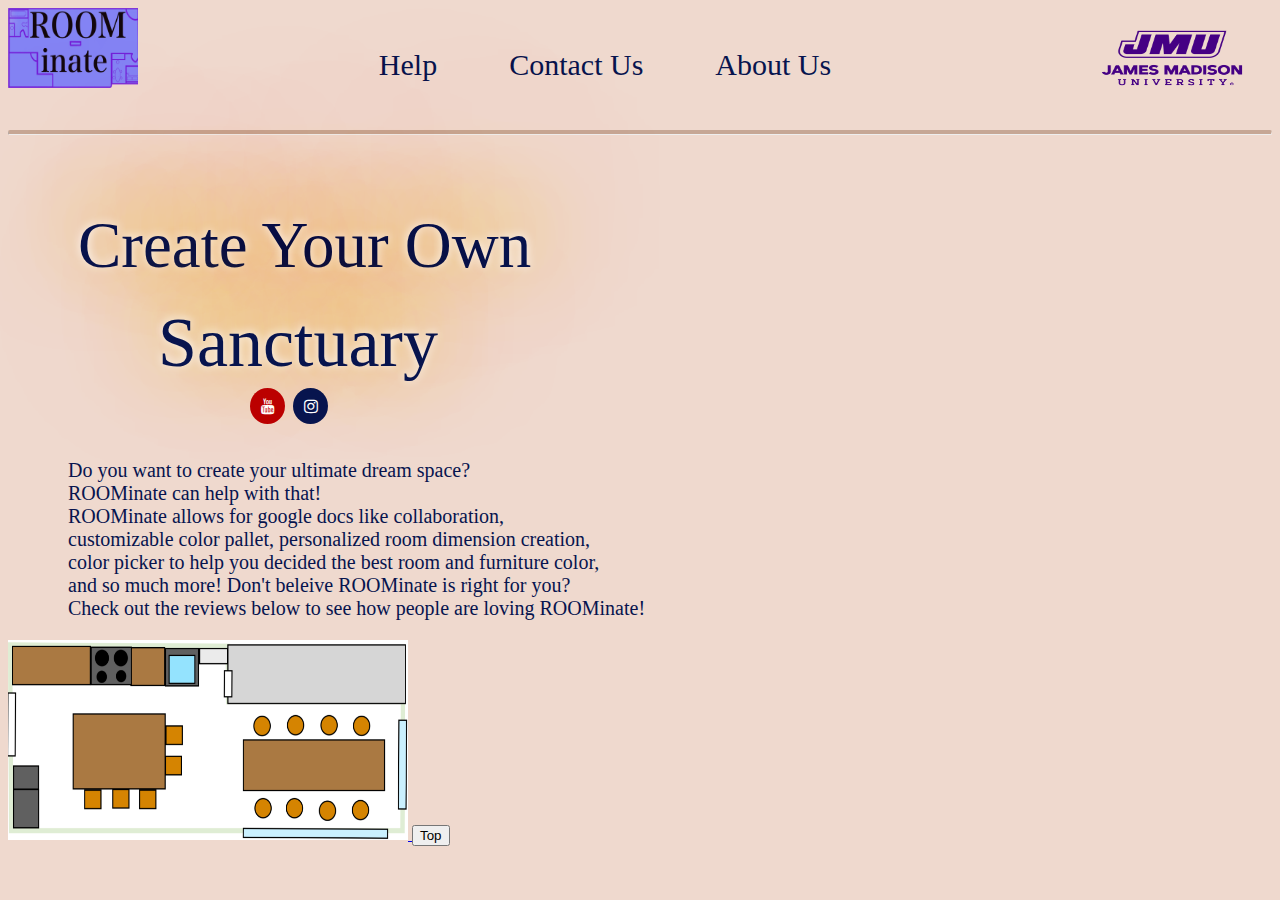
==== index.html @ c06824bb "launch page updates" ====
<!DOCTYPE html>
  <head>
    <link rel="stylesheet" type="text/css" href="launchStyle.css">
    <meta name="viewport" content="width=device-width, initial-scale=1">
    <link rel="stylesheet" href="https://cdnjs.cloudflare.com/ajax/libs/font-awesome/4.7.0/css/font-awesome.min.css">
  </head>
  <body>
    <div class="logo">
      <img src="img\logo.png" alt="logo" class="logo" style="width: 130px; height: 80px">
    </div>

    <div class="logoanother">
      <img src="img\jmulogo.png" alt="logo" class="logo" style="width: 200px; height: 100px">
    </div>
    <nav class="navbar">
 

      <div class="menu">
        <span class="button b1" onclick="document.location='helpPage.html'">Help</span>
        <span class="button b1" onclick="document.location='contactusform.html'">Contact Us</span>
        <span class="button b1" onclick="document.location='aboutPage.html'">About Us</span>
      </div>

    </nav>
    <hr class="rounded">

    <div id="demotext">Create Your Own</div>
    <div id="demotextlarger">Sanctuary</div>

      <div class="social">
        <a href="https://www.youtube.com/channel/UCBoX6c8-qcfvhLwuem6Gqjg" class="fa fa-youtube"></a>
        <a href="https://www.instagram.com/jmu_roominate/" class="fa fa-instagram"></a>
      </div>

    <div class="para">
       <p>
          Do you want to create your ultimate dream space? <br>
          ROOMinate can help with that! <br>
          ROOMinate allows for google docs like collaboration, <br>
          customizable color pallet, personalized room dimension creation, <br>
          color picker to help you decided the best room and furniture color, <br>
          and so much more! Don't beleive ROOMinate is right for you? <br>
          Check out the reviews below to see how people are loving ROOMinate!
      </p>
    </div>

      <a href="document.location='aboutPage.html'">
        <img src="img\CreateButton.png" alt="canvas button" style="width:400px;height:200px;">
      </a>

      <button onclick="topFunction()" id="myBtn" title="Go to top">Top</button>

      <script>
        //Get the button
        var mybutton = document.getElementById("myBtn");
        
        // When the user scrolls down 20px from the top of the document, show the button
        window.onscroll = function() {scrollFunction()};
        
        function scrollFunction() {
          if (document.body.scrollTop > 20 || document.documentElement.scrollTop > 20) {
            mybutton.style.display = "block";
          } else {
            mybutton.style.display = "none";
          }
        }
        
        // When the user clicks on the button, scroll to the top of the document
        function topFunction() {
          document.body.scrollTop = 0;
          document.documentElement.scrollTop = 0;
        }
        </script>

  </body>
---- launchStyle.css ----
body {
    height: 100%;
    font-family: Ubuntu-Bold;
    background-color:#EFD9CE;

}


.center {
    margin: 0;
    position: absolute;
    top: 50%;
    left: 50%;
    -ms-transform: translate(-50%, -50%);
    transform: translate(-50%, -145%);
}

/* Navbar style */
.navbar {
    display: flex;
    align-items: center;
    justify-content:center;
    padding: 20px;
}

.bottomnav {
    display: flex;
    align-items: center;
    justify-content:center;
    padding: 20px;
}


hr.rounded {
    border-top: 4px solid #C6A795;
    border-radius: 2px;
  }

.logo {
    float:left;
}
.logoanother {
    float: right;
}

.fa {
    padding: 10px;
    font-size: 100px;
    width: 15px;
    text-align: center;
    text-decoration: none;
    margin: 5px 2px;
    border-radius: 50%;
}
  
.fa:hover {
    opacity: 0.7;
}

.fa-youtube {
    background: #bb0000;
    color: white;
}
  
.fa-instagram {
    background: #07144E;
    color: white;
}

.social {
    justify-content:end;
    align-items: center;
    padding-left: 240px;
}

#demotext {
    color: #07144e;
    font-size: 65px;
    text-decoration: solid;
    padding-top: 65px;
    padding-left: 70px;
    text-align:justify;
    text-shadow: 0 -1px 10px #FFF, 0 -20px 80px rgb(255, 230, 0), 0 -20px 100px #ff8800, 0 -50px 250px #F00;
    }

#demotextlarger {
    color: #07144e;
    font-size: 70px;
    text-decoration: solid;
    text-align:justify;
    padding-top: 20px;
    padding-left: 150px;
    text-shadow: 0 -1px 10px #FFF, 0 -20px 80px rgb(255, 230, 0), 0 -20px 100px #ff8800, 0 -50px 250px #F00;
}


.button {
    background-color: #c6a795; 
    border: none;
    color: #EFD9CE;
    padding: 16px 32px;
    text-align: center;
    text-decoration: none;
    display: inline-block;
    font-size: 30px;
    margin: 4px 2px;
    transition-duration: 0.4s;
    cursor: pointer;
}

.b1 {
    background-color: #EFD9CE; 
    color: #07144e; 
  }
  
.b1:hover {
    background-color: #c6a795;
    color: #EFD9CE;
}
.para {
    color: #07144e;
    font-size: 20px;
    text-decoration: solid;
    padding-left: 60px;
    padding-top: 10px;
    
}

.imgbutton {
    text-align: right;
}
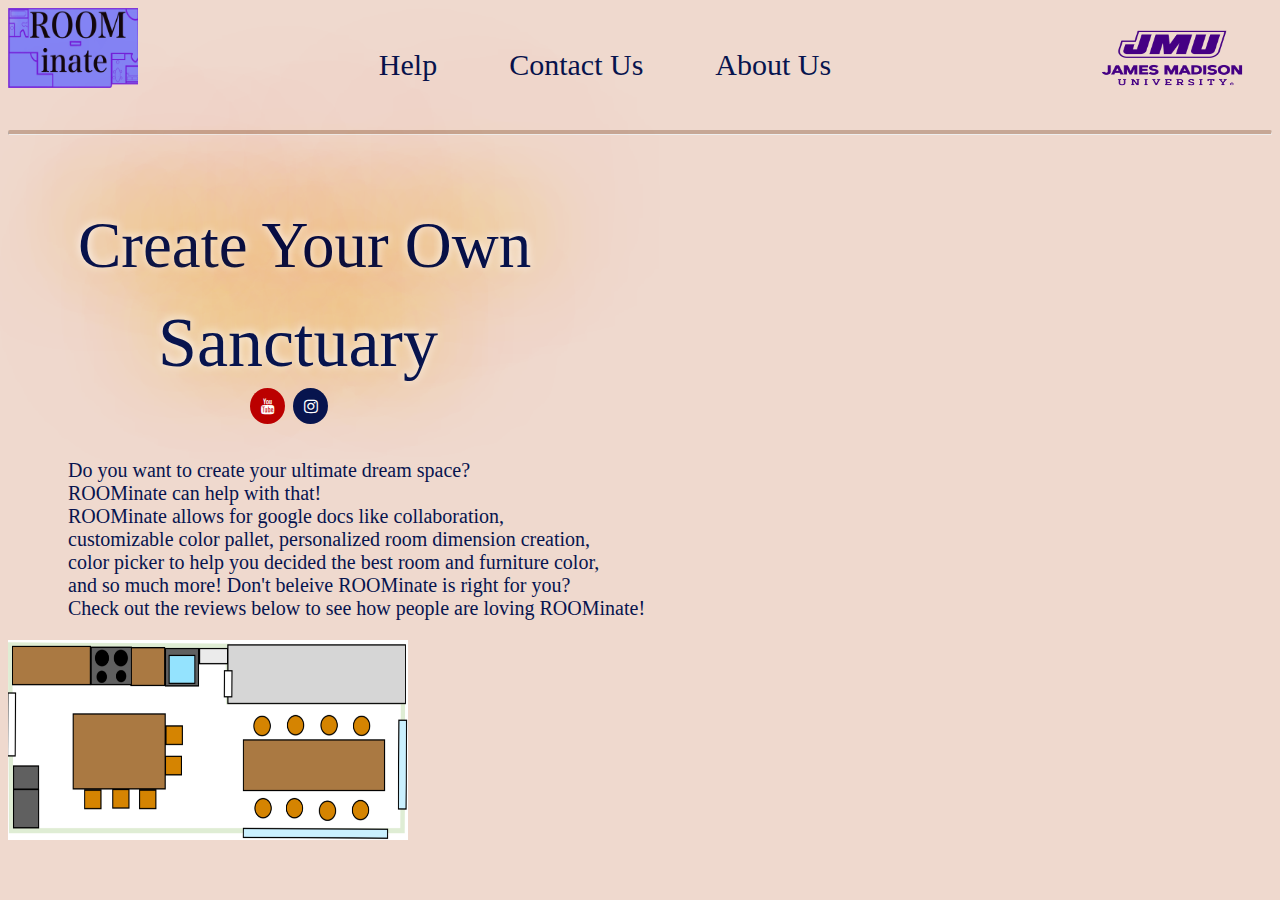
==== commit d8542f4b: "canvas button update" ====
--- a/index.html
+++ b/index.html
@@ -44,7 +44,7 @@
       </p>
     </div>
 
-      <a href="document.location='aboutPage.html'">
+      <a src="document.location='aboutPage.html'">
         <img src="img\CreateButton.png" alt="canvas button" style="width:400px;height:200px;">
       </a>
 
--- a/launchStyle.css
+++ b/launchStyle.css
@@ -128,19 +128,27 @@
 }
 
 .imgbutton {
-    text-align: right;
+    position:relative;
+    padding-top: -50px;
+    padding-left: 725px;
 }
 
-
+#myBtn {
+    display: none; /* Hidden by default */
+    position: fixed; /* Fixed/sticky position */
+    bottom: 20px; /* Place the button at the bottom of the page */
+    right: 30px; /* Place the button 30px from the right */
+    z-index: 99; /* Make sure it does not overlap */
+    border: none; /* Remove borders */
+    outline: none; /* Remove outline */
+    background-color: #bc96e6; /* Set a background color */
+    color: #efd9ce; /* Text color */
+    cursor: pointer; /* Add a mouse pointer on hover */
+    padding: 15px; /* Some padding */
+    border-radius: 10px; /* Rounded corners */
+    font-size: 18px; /* Increase font size */
+  }
   
-
-
-
-
-
-  
-
-
-
-
-
+  #myBtn:hover {
+    background-color: #731dd8; /* Add a dark-grey background on hover */
+  }
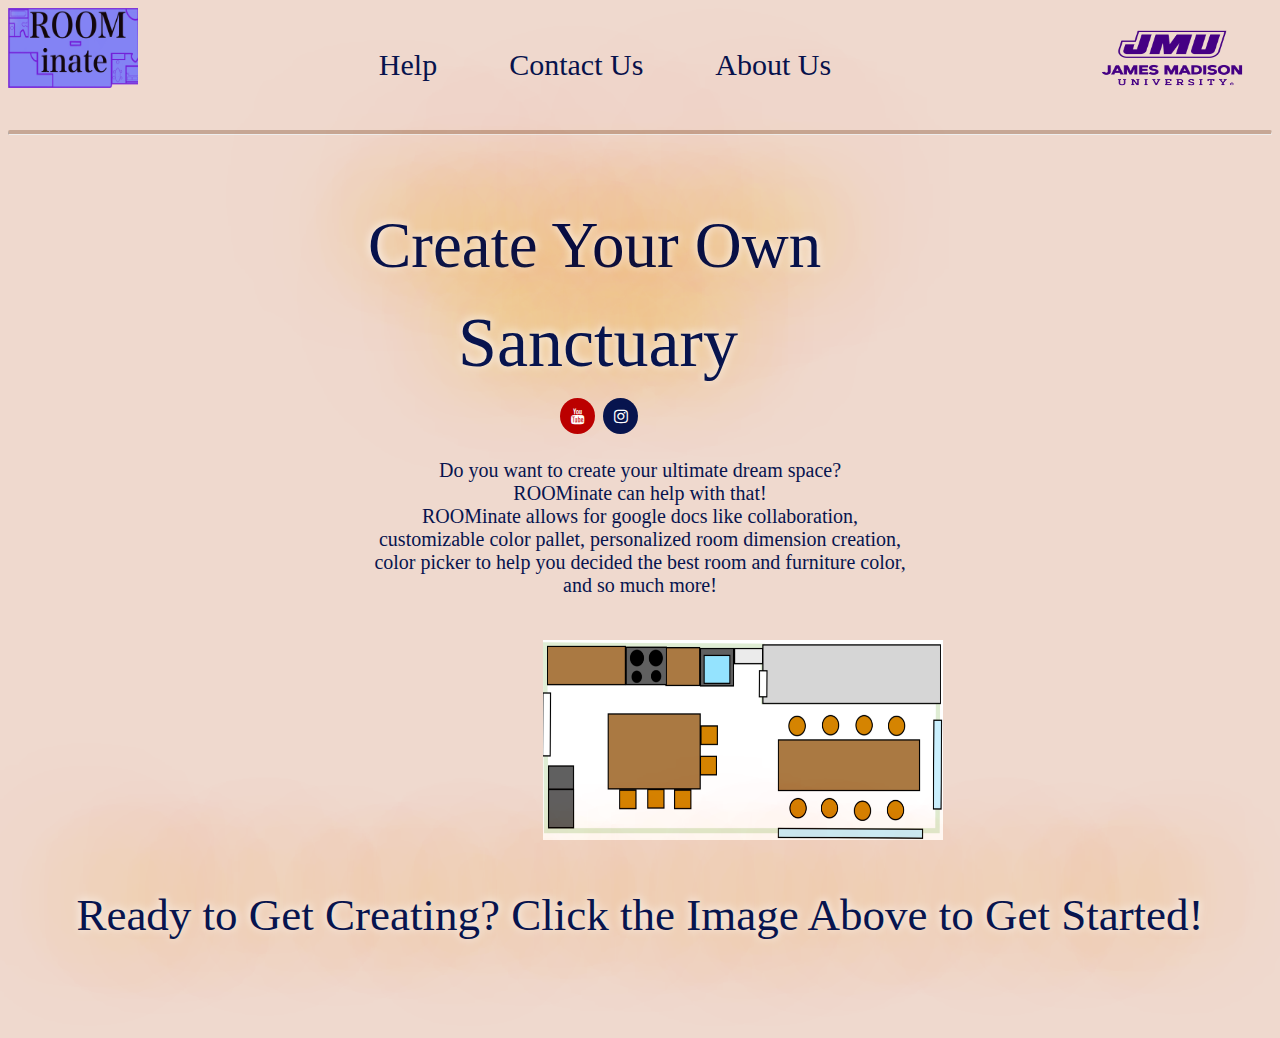
==== commit b3b4b107: "final update" ====
--- a/index.html
+++ b/index.html
@@ -39,14 +39,22 @@
           ROOMinate allows for google docs like collaboration, <br>
           customizable color pallet, personalized room dimension creation, <br>
           color picker to help you decided the best room and furniture color, <br>
-          and so much more! Don't beleive ROOMinate is right for you? <br>
-          Check out the reviews below to see how people are loving ROOMinate!
+          and so much more! <br>
+          <br>
       </p>
     </div>
 
-      <a src="document.location='aboutPage.html'">
-        <img src="img\CreateButton.png" alt="canvas button" style="width:400px;height:200px;">
-      </a>
+        <a href="https://dolansdg.github.io/Roominate/canvas.html" class="imga">
+          <img src="img\CreateButton.png" alt="canvas button" style="width:400px;height:200px;">
+        </a>
+
+        <div class="paraanother">
+          <p>
+             Ready to Get Creating? Click the Image Above to Get Started! <br>
+             <br>
+         </p>
+       </div>
+
 
       <button onclick="topFunction()" id="myBtn" title="Go to top">Top</button>
 
--- a/launchStyle.css
+++ b/launchStyle.css
@@ -71,7 +71,8 @@
 .social {
     justify-content:end;
     align-items: center;
-    padding-left: 240px;
+    padding-left: 550px;
+    padding-top: 10px;
 }
 
 #demotext {
@@ -79,7 +80,7 @@
     font-size: 65px;
     text-decoration: solid;
     padding-top: 65px;
-    padding-left: 70px;
+    padding-left: 360px;
     text-align:justify;
     text-shadow: 0 -1px 10px #FFF, 0 -20px 80px rgb(255, 230, 0), 0 -20px 100px #ff8800, 0 -50px 250px #F00;
     }
@@ -90,7 +91,7 @@
     text-decoration: solid;
     text-align:justify;
     padding-top: 20px;
-    padding-left: 150px;
+    padding-left: 450px;
     text-shadow: 0 -1px 10px #FFF, 0 -20px 80px rgb(255, 230, 0), 0 -20px 100px #ff8800, 0 -50px 250px #F00;
 }
 
@@ -122,15 +123,21 @@
     color: #07144e;
     font-size: 20px;
     text-decoration: solid;
-    padding-left: 60px;
-    padding-top: 10px;
-    
+    text-align: center;  
 }
 
-.imgbutton {
-    position:relative;
-    padding-top: -50px;
-    padding-left: 725px;
+.paraanother {
+    color: #07144e;
+    text-decoration: solid;
+    text-align: center; 
+    font-size: 45px; 
+    text-shadow: 0 -1px 10px #FFF, 0 -20px 100px rgb(255, 238, 0), 0 -20px 150px #fa7900, 0 -50px 400px rgb(226, 0, 0);
+}
+
+.imga {
+    text-align: center;
+    padding-top: 10%;
+    padding-left: 535px;
 }
 
 #myBtn {
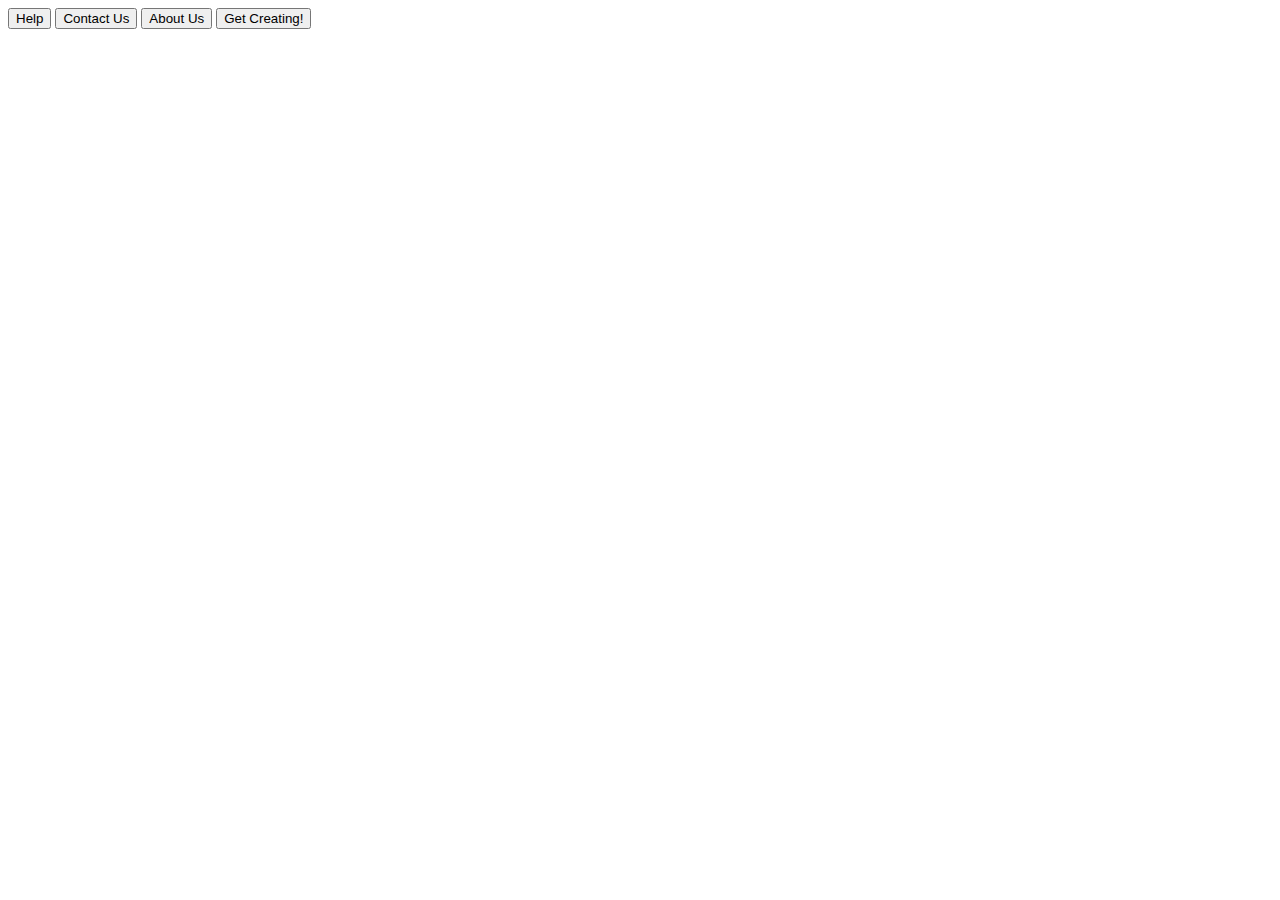
==== commit 1ab937db: "adding css folder" ====
--- a/index.html
+++ b/index.html
@@ -1,84 +1,15 @@
 <!DOCTYPE html>
+<html lang="en">
   <head>
-    <link rel="stylesheet" type="text/css" href="launchStyle.css">
-    <meta name="viewport" content="width=device-width, initial-scale=1">
-    <link rel="stylesheet" href="https://cdnjs.cloudflare.com/ajax/libs/font-awesome/4.7.0/css/font-awesome.min.css">
+    <title>Home</title>
+    <link rel="stylesheet" type="text/css" href="css/launchStyle.css">
   </head>
   <body>
-    <div class="logo">
-      <img src="img\logo.png" alt="logo" class="logo" style="width: 130px; height: 80px">
-    </div>
 
-    <div class="logoanother">
-      <img src="img\jmulogo.png" alt="logo" class="logo" style="width: 200px; height: 100px">
-    </div>
-    <nav class="navbar">
- 
-
-      <div class="menu">
-        <span class="button b1" onclick="document.location='helpPage.html'">Help</span>
-        <span class="button b1" onclick="document.location='contactusform.html'">Contact Us</span>
-        <span class="button b1" onclick="document.location='aboutPage.html'">About Us</span>
-      </div>
-
-    </nav>
-    <hr class="rounded">
-
-    <div id="demotext">Create Your Own</div>
-    <div id="demotextlarger">Sanctuary</div>
-
-      <div class="social">
-        <a href="https://www.youtube.com/channel/UCBoX6c8-qcfvhLwuem6Gqjg" class="fa fa-youtube"></a>
-        <a href="https://www.instagram.com/jmu_roominate/" class="fa fa-instagram"></a>
-      </div>
-
-    <div class="para">
-       <p>
-          Do you want to create your ultimate dream space? <br>
-          ROOMinate can help with that! <br>
-          ROOMinate allows for google docs like collaboration, <br>
-          customizable color pallet, personalized room dimension creation, <br>
-          color picker to help you decided the best room and furniture color, <br>
-          and so much more! <br>
-          <br>
-      </p>
-    </div>
-
-        <a href="https://dolansdg.github.io/Roominate/canvas.html" class="imga">
-          <img src="img\CreateButton.png" alt="canvas button" style="width:400px;height:200px;">
-        </a>
-
-        <div class="paraanother">
-          <p>
-             Ready to Get Creating? Click the Image Above to Get Started! <br>
-             <br>
-         </p>
-       </div>
-
-
-      <button onclick="topFunction()" id="myBtn" title="Go to top">Top</button>
-
-      <script>
-        //Get the button
-        var mybutton = document.getElementById("myBtn");
-        
-        // When the user scrolls down 20px from the top of the document, show the button
-        window.onscroll = function() {scrollFunction()};
-        
-        function scrollFunction() {
-          if (document.body.scrollTop > 20 || document.documentElement.scrollTop > 20) {
-            mybutton.style.display = "block";
-          } else {
-            mybutton.style.display = "none";
-          }
-        }
-        
-        // When the user clicks on the button, scroll to the top of the document
-        function topFunction() {
-          document.body.scrollTop = 0;
-          document.documentElement.scrollTop = 0;
-        }
-        </script>
+    <button class="button" onclick="document.location='helpPage.html'"><span>Help</span></button>
+    <button class="button" onclick="document.location='contactusform.html'"><span>Contact Us</span></button>
+    <button class="button" onclick="document.location='aboutPage.html'"><span>About Us</span></button>
+    <button class="button" onclick="document.location='canvas.html'"><span>Get Creating!</span></button>
 
   </body>
-
+</html>
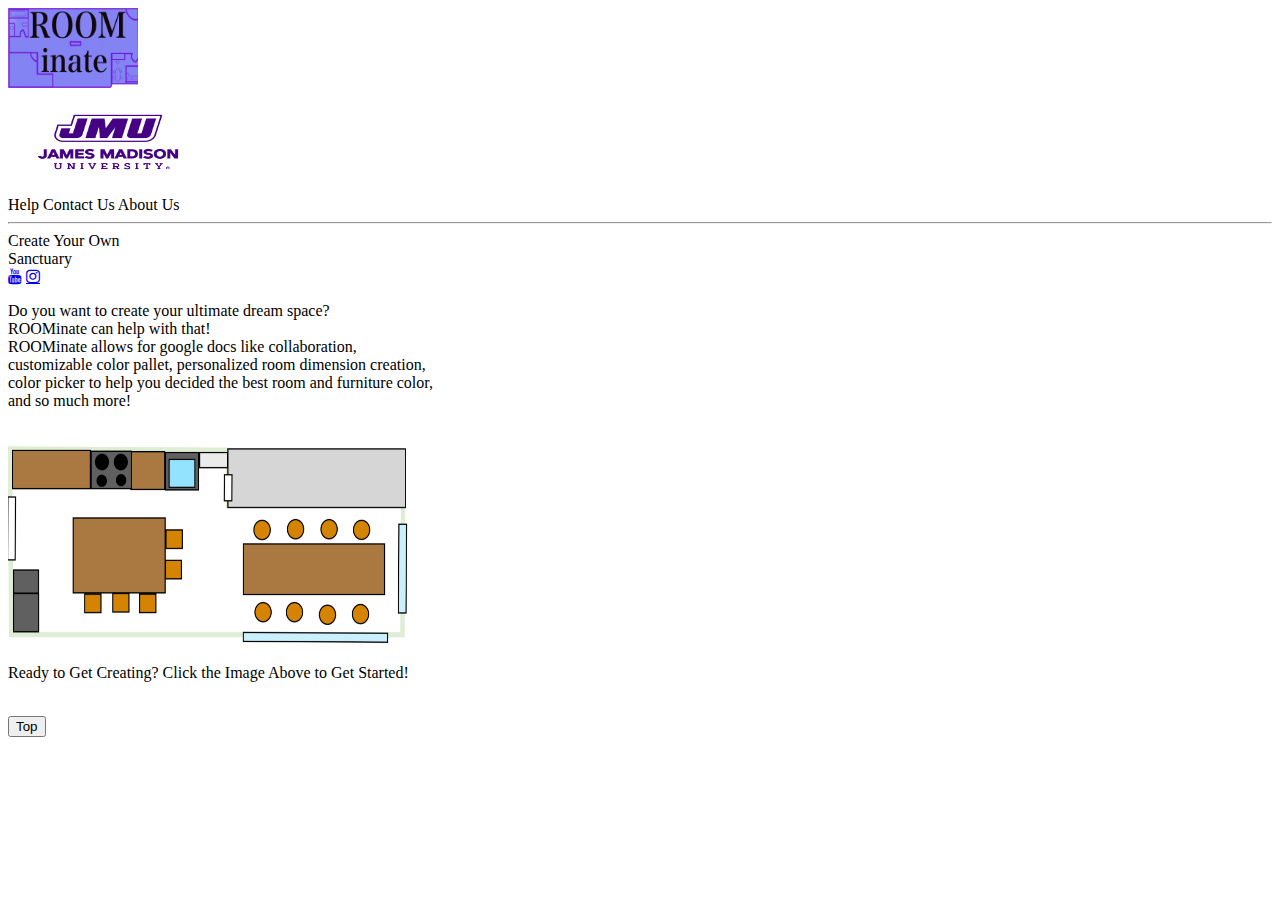
==== commit 54c5a8c3: "cleaning up folders" ====
--- a/index.html
+++ b/index.html
@@ -1,15 +1,85 @@
 <!DOCTYPE html>
-<html lang="en">
   <head>
     <title>Home</title>
     <link rel="stylesheet" type="text/css" href="css/launchStyle.css">
+    <meta name="viewport" content="width=device-width, initial-scale=1">
+    <link rel="stylesheet" href="https://cdnjs.cloudflare.com/ajax/libs/font-awesome/4.7.0/css/font-awesome.min.css">
   </head>
   <body>
+    <div class="logo">
+      <img src="img\logo.png" alt="logo" class="logo" style="width: 130px; height: 80px">
+    </div>
 
-    <button class="button" onclick="document.location='helpPage.html'"><span>Help</span></button>
-    <button class="button" onclick="document.location='contactusform.html'"><span>Contact Us</span></button>
-    <button class="button" onclick="document.location='aboutPage.html'"><span>About Us</span></button>
-    <button class="button" onclick="document.location='canvas.html'"><span>Get Creating!</span></button>
+    <div class="logoanother">
+      <img src="img\jmulogo.png" alt="logo" class="logo" style="width: 200px; height: 100px">
+    </div>
+    <nav class="navbar">
+ 
+
+      <div class="menu">
+        <span class="button b1" onclick="document.location='helpPage.html'">Help</span>
+        <span class="button b1" onclick="document.location='contactusform.html'">Contact Us</span>
+        <span class="button b1" onclick="document.location='aboutPage.html'">About Us</span>
+      </div>
+
+    </nav>
+    <hr class="rounded">
+
+    <div id="demotext">Create Your Own</div>
+    <div id="demotextlarger">Sanctuary</div>
+
+      <div class="social">
+        <a href="https://www.youtube.com/channel/UCBoX6c8-qcfvhLwuem6Gqjg" class="fa fa-youtube"></a>
+        <a href="https://www.instagram.com/jmu_roominate/" class="fa fa-instagram"></a>
+      </div>
+
+    <div class="para">
+       <p>
+          Do you want to create your ultimate dream space? <br>
+          ROOMinate can help with that! <br>
+          ROOMinate allows for google docs like collaboration, <br>
+          customizable color pallet, personalized room dimension creation, <br>
+          color picker to help you decided the best room and furniture color, <br>
+          and so much more! <br>
+          <br>
+      </p>
+    </div>
+
+        <a href="https://dolansdg.github.io/Roominate/canvas.html" class="imga">
+          <img src="img\CreateButton.png" alt="canvas button" style="width:400px;height:200px;">
+        </a>
+
+        <div class="paraanother">
+          <p>
+             Ready to Get Creating? Click the Image Above to Get Started! <br>
+             <br>
+         </p>
+       </div>
+
+
+      <button onclick="topFunction()" id="myBtn" title="Go to top">Top</button>
+
+      <script>
+        //Get the button
+        var mybutton = document.getElementById("myBtn");
+        
+        // When the user scrolls down 20px from the top of the document, show the button
+        window.onscroll = function() {scrollFunction()};
+        
+        function scrollFunction() {
+          if (document.body.scrollTop > 20 || document.documentElement.scrollTop > 20) {
+            mybutton.style.display = "block";
+          } else {
+            mybutton.style.display = "none";
+          }
+        }
+        
+        // When the user clicks on the button, scroll to the top of the document
+        function topFunction() {
+          document.body.scrollTop = 0;
+          document.documentElement.scrollTop = 0;
+        }
+        </script>
 
   </body>
-</html>
+
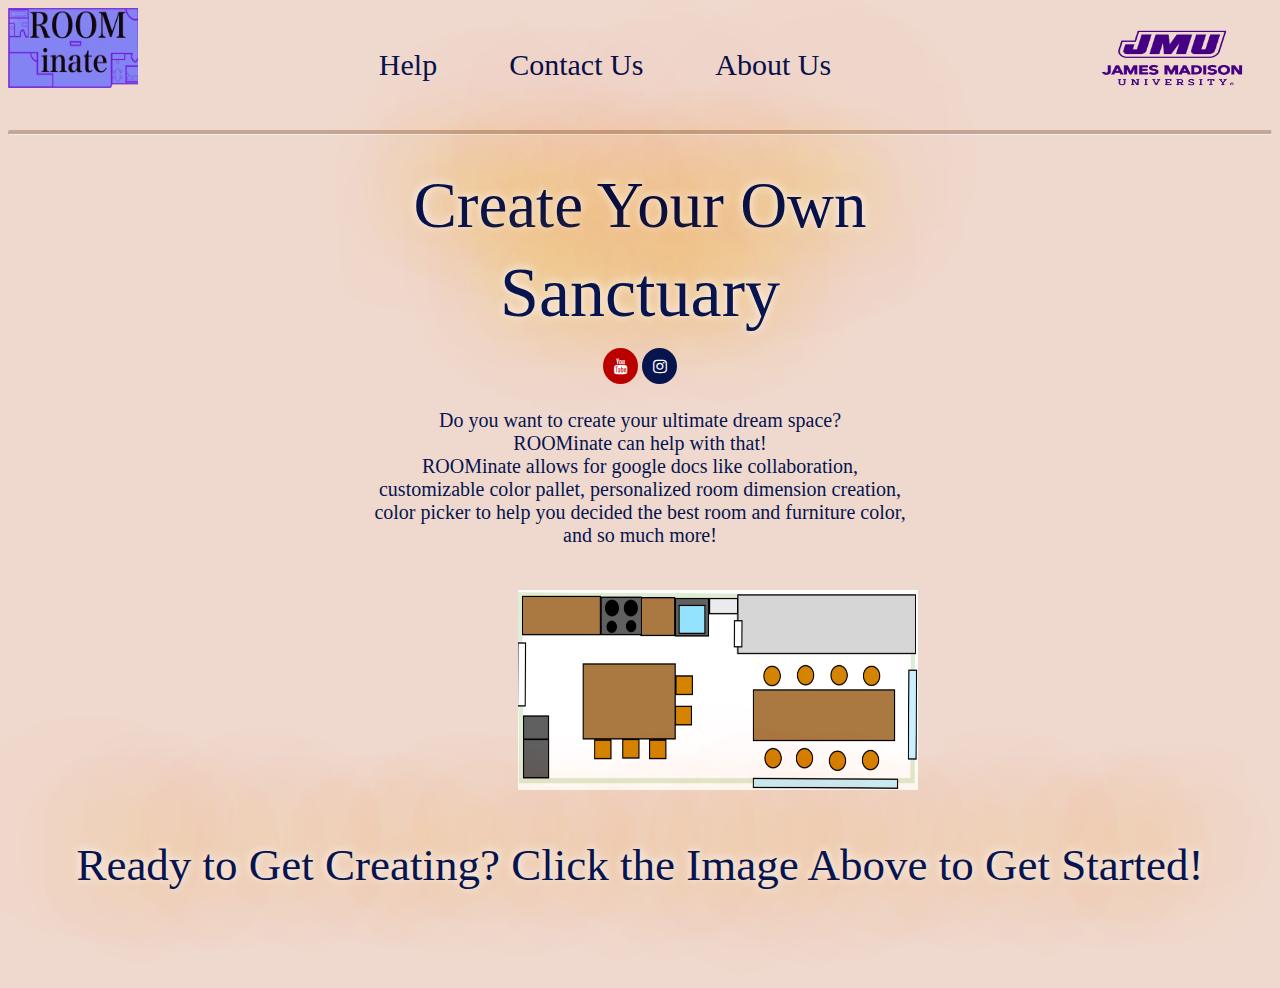
==== commit 7a67a425: "Update index.html" ====
--- a/index.html
+++ b/index.html
@@ -1,6 +1,5 @@
 <!DOCTYPE html>
   <head>
-    <title>Home</title>
     <link rel="stylesheet" type="text/css" href="css/launchStyle.css">
     <meta name="viewport" content="width=device-width, initial-scale=1">
     <link rel="stylesheet" href="https://cdnjs.cloudflare.com/ajax/libs/font-awesome/4.7.0/css/font-awesome.min.css">
@@ -82,4 +81,3 @@
         </script>
 
   </body>
-
--- a/css/launchStyle.css
+++ b/css/launchStyle.css
@@ -0,0 +1,162 @@
+
+body {
+    height: 100%;
+    font-family: Ubuntu-Bold;
+    background-color:#EFD9CE;
+
+}
+
+
+.center {
+    margin: 0;
+    position: absolute;
+    top: 50%;
+    left: 50%;
+    -ms-transform: translate(-50%, -50%);
+    transform: translate(-50%, -145%);
+}
+
+/* Navbar style */
+.navbar {
+    display: flex;
+    align-items: center;
+    justify-content:center;
+    padding: 20px;
+}
+
+.bottomnav {
+    display: flex;
+    align-items: center;
+    justify-content:center;
+    padding: 20px;
+}
+
+
+hr.rounded {
+    border-top: 4px solid #C6A795;
+    border-radius: 2px;
+  }
+
+.logo {
+    float:left;
+}
+.logoanother {
+    float: right;
+}
+
+.fa {
+    padding: 10px;
+    font-size: 100px;
+    width: 15px;
+    text-align: center;
+    text-decoration: none;
+    margin: 5px 2px;
+    border-radius: 50%;
+}
+  
+.fa:hover {
+    opacity: 0.7;
+}
+
+.fa-youtube {
+    background: #bb0000;
+    color: white;
+    justify-content: center;
+
+}
+  
+.fa-instagram {
+    background: #07144E;
+    color: white;
+    justify-content: center;
+}
+
+.social {
+    display: flex;
+    justify-content: center;
+    align-items: center;
+    padding-top: 10px;
+}
+
+#demotext {
+    color: #07144e;
+    font-size: 65px;
+    text-decoration: solid;
+    text-align:center;
+    padding-top: 25px;
+    text-shadow: 0 -1px 10px #FFF, 0 -20px 80px rgb(255, 230, 0), 0 -20px 100px #ff8800, 0 -50px 250px #F00;
+    }
+
+#demotextlarger {
+    color: #07144e;
+    font-size: 70px;
+    text-decoration: solid;
+    text-align:center;
+    padding-top: 10px;
+    text-shadow: 0 -1px 10px #FFF, 0 -20px 80px rgb(255, 230, 0), 0 -20px 100px #ff8800, 0 -50px 250px #F00;
+}
+
+
+.button {
+    background-color: #c6a795; 
+    border: none;
+    color: #EFD9CE;
+    padding: 16px 32px;
+    text-align: center;
+    text-decoration: none;
+    display: inline-block;
+    font-size: 30px;
+    margin: 4px 2px;
+    transition-duration: 0.4s;
+    cursor: pointer;
+}
+
+.b1 {
+    background-color: #EFD9CE; 
+    color: #07144e; 
+  }
+  
+.b1:hover {
+    background-color: #c6a795;
+    color: #EFD9CE;
+}
+.para {
+    color: #07144e;
+    font-size: 20px;
+    text-decoration: solid;
+    text-align: center;  
+}
+
+.paraanother {
+    color: #07144e;
+    text-decoration: solid;
+    text-align: center; 
+    font-size: 45px; 
+    text-shadow: 0 -1px 10px #FFF, 0 -20px 100px rgb(255, 230, 0), 0 -20px 150px #fa7900, 0 -50px 400px rgb(226, 0, 0);
+}
+
+.imga {
+    text-align: center;
+    padding-top: 10%;
+    padding-left: 510px;
+}
+
+#myBtn {
+    display: none; /* Hidden by default */
+    position: fixed; /* Fixed/sticky position */
+    bottom: 20px; /* Place the button at the bottom of the page */
+    right: 30px; /* Place the button 30px from the right */
+    z-index: 99; /* Make sure it does not overlap */
+    border: none; /* Remove borders */
+    outline: none; /* Remove outline */
+    background-color: #bc96e6; /* Set a background color */
+    color: #efd9ce; /* Text color */
+    cursor: pointer; /* Add a mouse pointer on hover */
+    padding: 15px; /* Some padding */
+    border-radius: 10px; /* Rounded corners */
+    font-size: 18px; /* Increase font size */
+  }
+  
+  #myBtn:hover {
+    background-color: #731dd8; /* Add a dark-grey background on hover */
+  }
